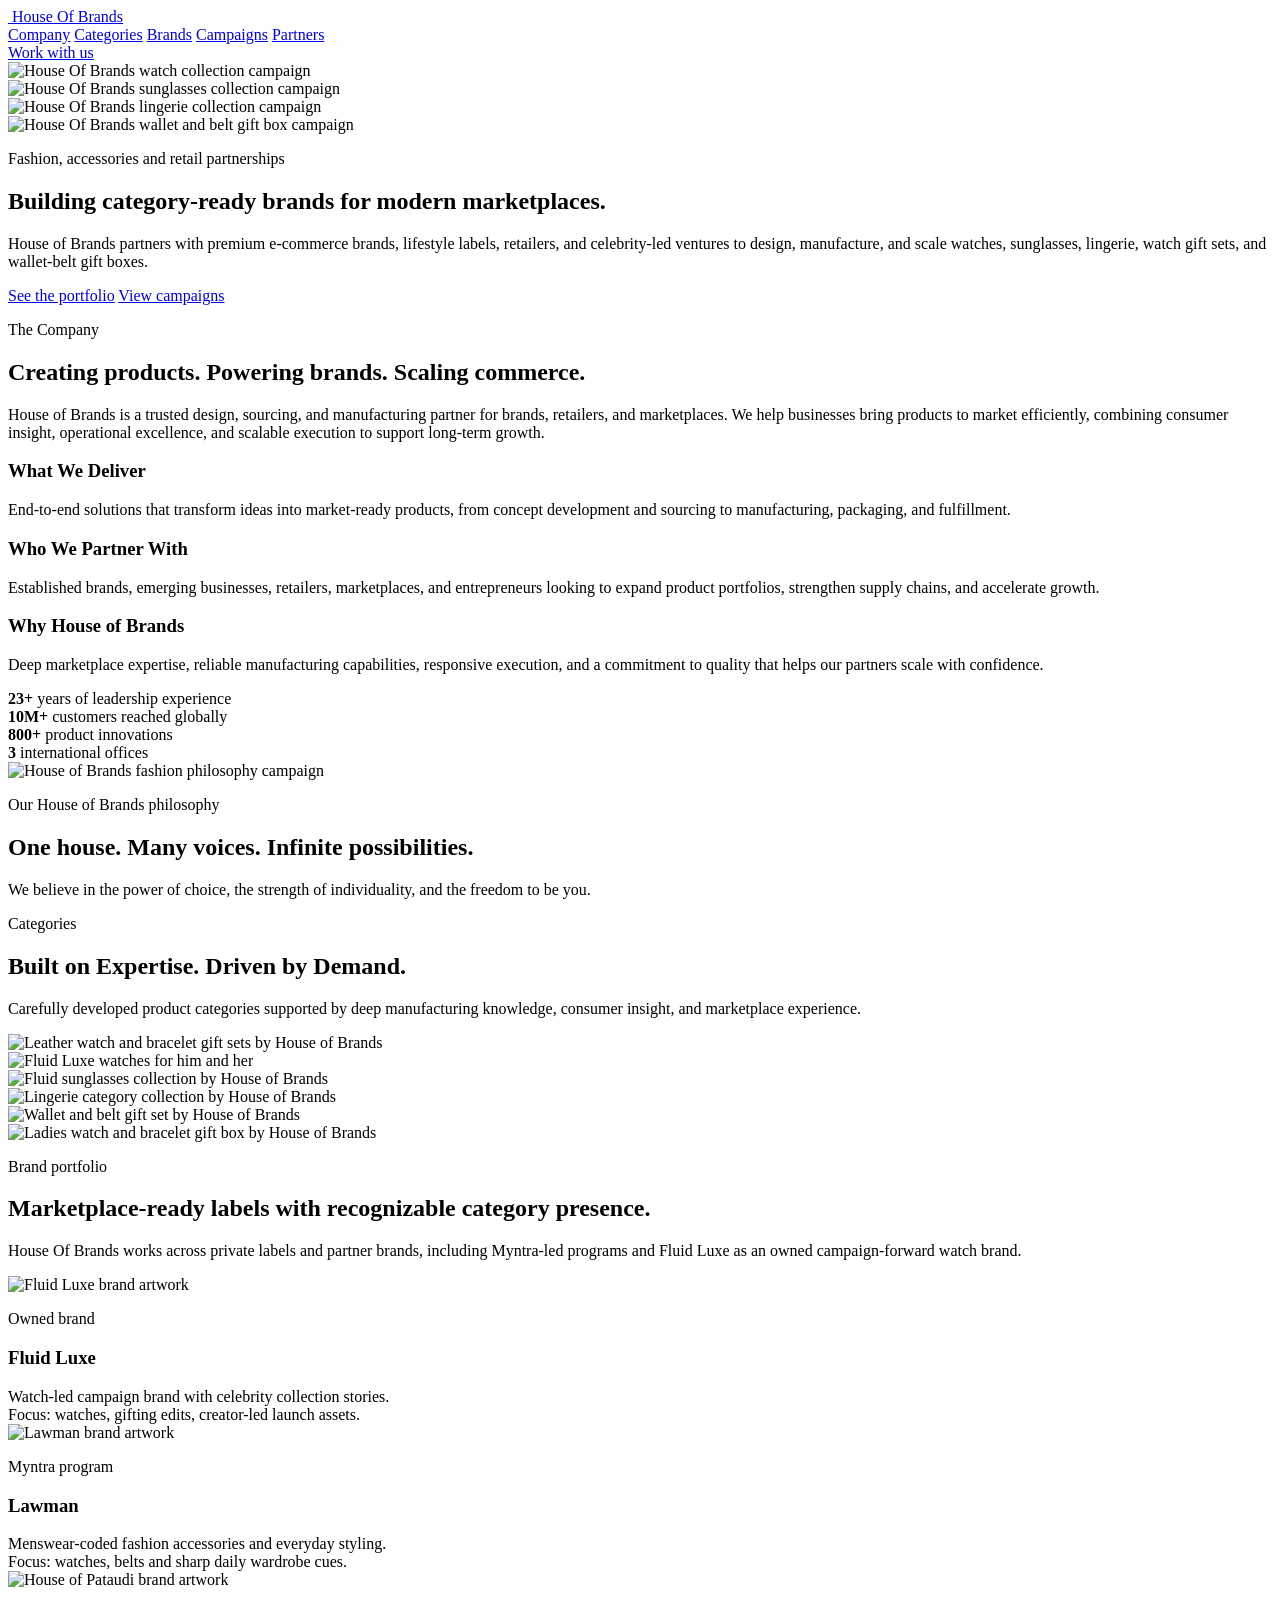
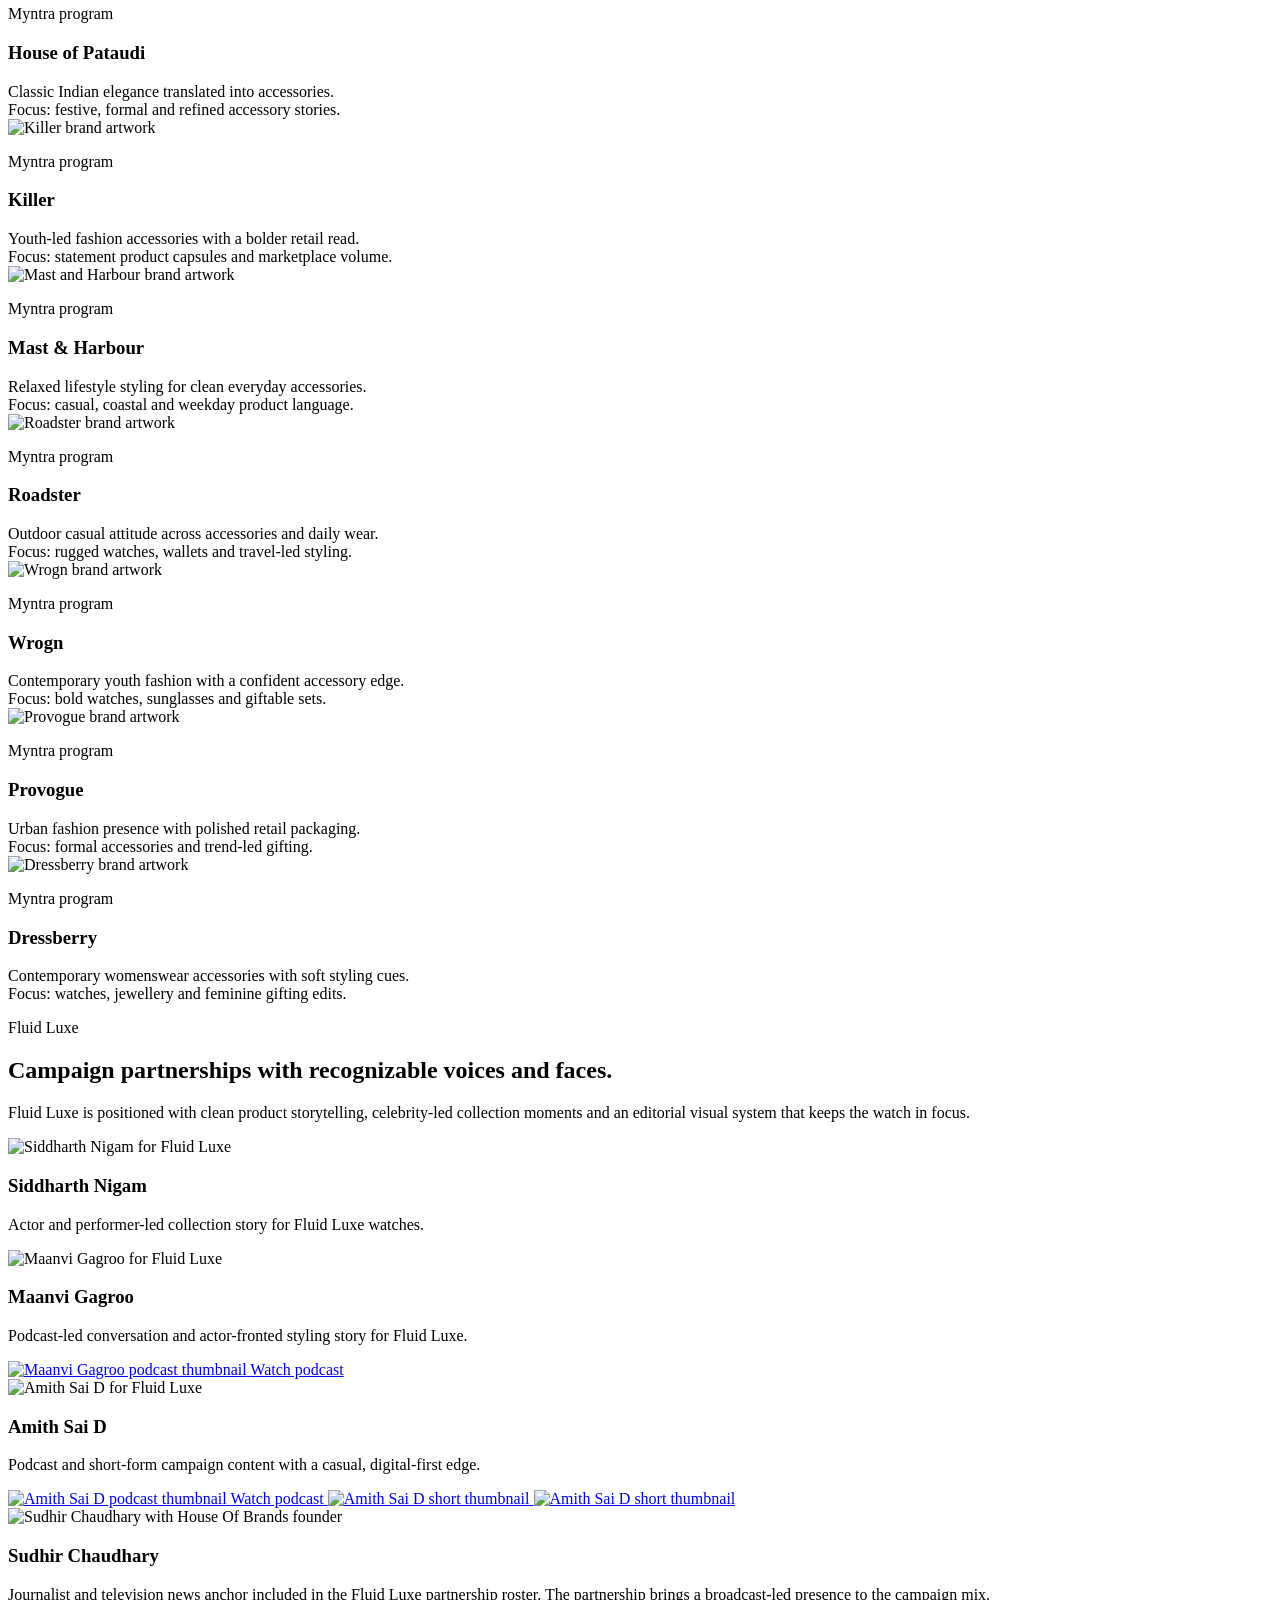
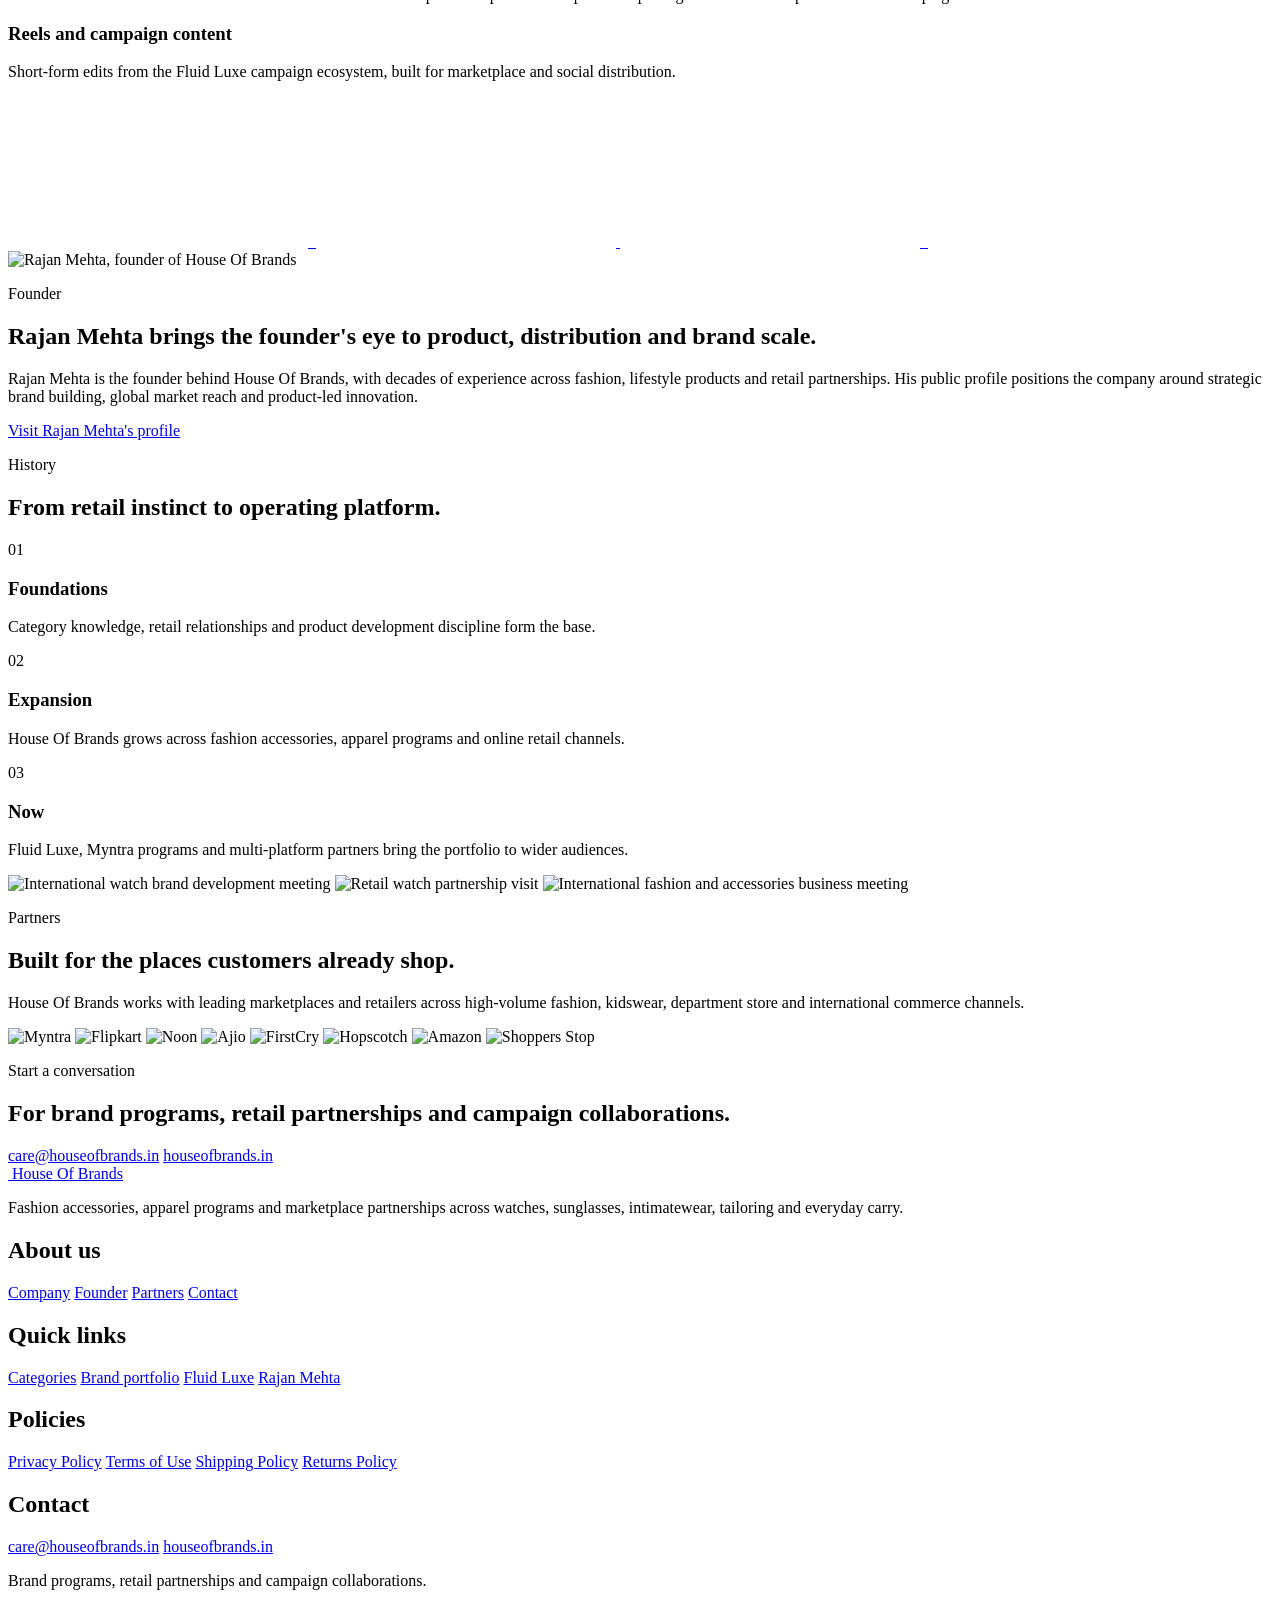
==== deploy/index.html @ b964feb4 "UI polish: stats bar color, campaign layout fixes, history image alignment, jsDelivr deploy script -" ====
﻿<!doctype html>
<html lang="en">
  <head>
    <meta charset="utf-8" />
    <meta name="viewport" content="width=device-width, initial-scale=1" />
    <title>House Of Brands | Fashion, Accessories and Retail Partnerships</title>
    <meta
      name="description"
      content="House of Brands partners with e-commerce brands, lifestyle labels, retailers, and celebrity-led ventures to design, manufacture, and scale watches, sunglasses, lingerie, and gift sets."
    />
    <link rel="icon" href="https://cdn.jsdelivr.net/gh/Kuberwastaken/hob-revamped@main/assets/favicons/favicon.ico" sizes="any" />
    <link rel="icon" href="https://cdn.jsdelivr.net/gh/Kuberwastaken/hob-revamped@main/assets/favicons/favicon-32x32.png" sizes="32x32" type="image/png" />
    <link rel="apple-touch-icon" href="https://cdn.jsdelivr.net/gh/Kuberwastaken/hob-revamped@main/assets/favicons/apple-touch-icon.png" />
    <link rel="preload" as="image" href="https://cdn.jsdelivr.net/gh/Kuberwastaken/hob-revamped@main/assets/hero/hob-watches.png" />
    <link rel="stylesheet" href="styles.css" />
  </head>
  <body>
    <div class="scroll-progress" aria-hidden="true"></div>

    <header class="site-header" data-header>
      <a class="brand-mark" href="#top" aria-label="House Of Brands home">
        <img class="brand-logo" src="https://cdn.jsdelivr.net/gh/Kuberwastaken/hob-revamped@main/assets/favicons/android-chrome-192x192.png" alt="" />
        <span>House Of Brands</span>
      </a>
      <nav class="site-nav" aria-label="Primary navigation">
        <a href="#company">Company</a>
        <a href="#categories">Categories</a>
        <a href="#portfolio">Brands</a>
        <a href="#campaigns">Campaigns</a>
        <a href="#partners">Partners</a>
      </nav>
      <a class="header-action" href="#contact">Work with us</a>
    </header>

    <main id="top">
      <section class="hero" aria-label="House Of Brands showcase">
        <div class="hero-slide is-active" data-hero-slide>
          <img
            src="https://cdn.jsdelivr.net/gh/Kuberwastaken/hob-revamped@main/assets/hero/hob-watches.png"
            alt="House Of Brands watch collection campaign"
            fetchpriority="high"
          />
        </div>
        <div class="hero-slide" data-hero-slide>
          <img src="https://cdn.jsdelivr.net/gh/Kuberwastaken/hob-revamped@main/assets/hero/hob-sunglasses.png" alt="House Of Brands sunglasses collection campaign" />
        </div>
        <div class="hero-slide" data-hero-slide>
          <img src="https://cdn.jsdelivr.net/gh/Kuberwastaken/hob-revamped@main/assets/hero/hob-lingerie.png" alt="House Of Brands lingerie collection campaign" />
        </div>
        <div class="hero-slide" data-hero-slide>
          <img src="https://cdn.jsdelivr.net/gh/Kuberwastaken/hob-revamped@main/assets/hero/hob-wallet-belt.png" alt="House Of Brands wallet and belt gift box campaign" />
        </div>

        <div class="hero-overlay">
          <div class="hero-copy reveal">
            <p class="section-kicker">Fashion, accessories and retail partnerships</p>
            <h1>Building category-ready brands for modern marketplaces.</h1>
            <p>
              House of Brands partners with premium e-commerce brands, lifestyle labels, retailers,
              and celebrity-led ventures to design, manufacture, and scale watches, sunglasses,
              lingerie, watch gift sets, and wallet-belt gift boxes.
            </p>
            <div class="hero-actions">
              <a class="button button-light" href="#portfolio">See the portfolio</a>
              <a class="button button-outline-light" href="#campaigns">View campaigns</a>
            </div>
          </div>
        </div>
      </section>

      <section class="section company-section" id="company">
        <div class="section-heading reveal">
          <p class="section-kicker">The Company</p>
          <h2>Creating products. Powering brands. Scaling commerce.</h2>
          <p>
            House of Brands is a trusted design, sourcing, and manufacturing partner for brands,
            retailers, and marketplaces. We help businesses bring products to market efficiently,
            combining consumer insight, operational excellence, and scalable execution to support
            long-term growth.
          </p>
        </div>

        <div class="company-grid">
          <article class="company-panel reveal">
            <h3>What We Deliver</h3>
            <p>
              End-to-end solutions that transform ideas into market-ready products, from concept
              development and sourcing to manufacturing, packaging, and fulfillment.
            </p>
          </article>
          <article class="company-panel reveal">
            <h3>Who We Partner With</h3>
            <p>
              Established brands, emerging businesses, retailers, marketplaces, and entrepreneurs
              looking to expand product portfolios, strengthen supply chains, and accelerate growth.
            </p>
          </article>
          <article class="company-panel reveal">
            <h3>Why House of Brands</h3>
            <p>
              Deep marketplace expertise, reliable manufacturing capabilities, responsive execution,
              and a commitment to quality that helps our partners scale with confidence.
            </p>
          </article>
        </div>

        <div class="scale-strip reveal" aria-label="Company highlights">
          <div>
            <strong>23+</strong>
            <span>years of leadership experience</span>
          </div>
          <div>
            <strong>10M+</strong>
            <span>customers reached globally</span>
          </div>
          <div>
            <strong>800+</strong>
            <span>product innovations</span>
          </div>
          <div>
            <strong>3</strong>
            <span>international offices</span>
          </div>
        </div>
      </section>

      <section class="image-break philosophy-break reveal" aria-label="House of Brands philosophy">
        <img
          src="https://cdn.jsdelivr.net/gh/Kuberwastaken/hob-revamped@main/assets/hero/middle-philosophy.png"
          alt="House of Brands fashion philosophy campaign"
          loading="lazy"
          decoding="async"
        />
        <div class="philosophy-copy">
          <p class="section-kicker">Our House of Brands philosophy</p>
          <h2>One house. Many voices. Infinite possibilities.</h2>
          <p>
            We believe in the power of choice, the strength of individuality, and the freedom to be
            you.
          </p>
        </div>
      </section>

      <section class="section categories-section" id="categories">
        <div class="section-heading reveal">
          <p class="section-kicker">Categories</p>
          <h2>Built on Expertise. Driven by Demand.</h2>
          <p>
            Carefully developed product categories supported by deep manufacturing knowledge,
            consumer insight, and marketplace experience.
          </p>
        </div>

        <div class="category-grid">
          <article class="category-card reveal">
            <img
              src="https://cdn.jsdelivr.net/gh/Kuberwastaken/hob-revamped@main/assets/categories/category-watch-bracelet-set.png"
              alt="Leather watch and bracelet gift sets by House of Brands"
              loading="lazy"
              decoding="async"
            />
          </article>
          <article class="category-card reveal">
            <img
              src="https://cdn.jsdelivr.net/gh/Kuberwastaken/hob-revamped@main/assets/categories/category-watches-luxe.png"
              alt="Fluid Luxe watches for him and her"
              loading="lazy"
              decoding="async"
            />
          </article>
          <article class="category-card reveal">
            <img
              src="https://cdn.jsdelivr.net/gh/Kuberwastaken/hob-revamped@main/assets/categories/category-sunglasses-luxe.png"
              alt="Fluid sunglasses collection by House of Brands"
              loading="lazy"
              decoding="async"
            />
          </article>
          <article class="category-card reveal">
            <img
              src="https://cdn.jsdelivr.net/gh/Kuberwastaken/hob-revamped@main/assets/categories/category-lingerie-luxe.png"
              alt="Lingerie category collection by House of Brands"
              loading="lazy"
              decoding="async"
            />
          </article>
          <article class="category-card reveal">
            <img
              src="https://cdn.jsdelivr.net/gh/Kuberwastaken/hob-revamped@main/assets/categories/category-wallet-belt-set.png"
              alt="Wallet and belt gift set by House of Brands"
              loading="lazy"
              decoding="async"
            />
          </article>
          <article class="category-card reveal">
            <img
              src="https://cdn.jsdelivr.net/gh/Kuberwastaken/hob-revamped@main/assets/categories/category-ladies-gift-box.png"
              alt="Ladies watch and bracelet gift box by House of Brands"
              loading="lazy"
              decoding="async"
            />
          </article>
        </div>
      </section>

      <section class="section portfolio-section" id="portfolio">
        <div class="section-heading reveal">
          <p class="section-kicker">Brand portfolio</p>
          <h2>Marketplace-ready labels with recognizable category presence.</h2>
          <p>
            House Of Brands works across private labels and partner brands, including Myntra-led
            programs and Fluid Luxe as an owned campaign-forward watch brand.
          </p>
        </div>

        <div class="brand-grid">
          <article class="brand-card reveal" tabindex="0">
            <div class="brand-art">
              <img src="https://cdn.jsdelivr.net/gh/Kuberwastaken/hob-revamped@main/assets/brands/fluid-luxe.jpg" alt="Fluid Luxe brand artwork" loading="lazy" decoding="async" />
            </div>
            <div class="brand-info">
              <p>Owned brand</p>
              <h3>Fluid Luxe</h3>
              <span>Watch-led campaign brand with celebrity collection stories.</span>
              <div class="brand-extra">Focus: watches, gifting edits, creator-led launch assets.</div>
            </div>
          </article>
          <article class="brand-card reveal" tabindex="0">
            <div class="brand-art">
              <img src="https://cdn.jsdelivr.net/gh/Kuberwastaken/hob-revamped@main/assets/brands/brand-lawman.png" alt="Lawman brand artwork" loading="lazy" decoding="async" />
            </div>
            <div class="brand-info">
              <p>Myntra program</p>
              <h3>Lawman</h3>
              <span>Menswear-coded fashion accessories and everyday styling.</span>
              <div class="brand-extra">Focus: watches, belts and sharp daily wardrobe cues.</div>
            </div>
          </article>
          <article class="brand-card reveal" tabindex="0">
            <div class="brand-art">
              <img src="https://cdn.jsdelivr.net/gh/Kuberwastaken/hob-revamped@main/assets/brands/brand-house-of-pataudi.png" alt="House of Pataudi brand artwork" loading="lazy" decoding="async" />
            </div>
            <div class="brand-info">
              <p>Myntra program</p>
              <h3>House of Pataudi</h3>
              <span>Classic Indian elegance translated into accessories.</span>
              <div class="brand-extra">Focus: festive, formal and refined accessory stories.</div>
            </div>
          </article>
          <article class="brand-card reveal" tabindex="0">
            <div class="brand-art">
              <img src="https://cdn.jsdelivr.net/gh/Kuberwastaken/hob-revamped@main/assets/brands/brand-killer.png" alt="Killer brand artwork" loading="lazy" decoding="async" />
            </div>
            <div class="brand-info">
              <p>Myntra program</p>
              <h3>Killer</h3>
              <span>Youth-led fashion accessories with a bolder retail read.</span>
              <div class="brand-extra">Focus: statement product capsules and marketplace volume.</div>
            </div>
          </article>
          <article class="brand-card reveal" tabindex="0">
            <div class="brand-art">
              <img src="https://cdn.jsdelivr.net/gh/Kuberwastaken/hob-revamped@main/assets/brands/brand-mast-harbour.png" alt="Mast and Harbour brand artwork" loading="lazy" decoding="async" />
            </div>
            <div class="brand-info">
              <p>Myntra program</p>
              <h3>Mast &amp; Harbour</h3>
              <span>Relaxed lifestyle styling for clean everyday accessories.</span>
              <div class="brand-extra">Focus: casual, coastal and weekday product language.</div>
            </div>
          </article>
          <article class="brand-card reveal" tabindex="0">
            <div class="brand-art">
              <img src="https://cdn.jsdelivr.net/gh/Kuberwastaken/hob-revamped@main/assets/brands/brand-roadster.png" alt="Roadster brand artwork" loading="lazy" decoding="async" />
            </div>
            <div class="brand-info">
              <p>Myntra program</p>
              <h3>Roadster</h3>
              <span>Outdoor casual attitude across accessories and daily wear.</span>
              <div class="brand-extra">Focus: rugged watches, wallets and travel-led styling.</div>
            </div>
          </article>
          <article class="brand-card reveal" tabindex="0">
            <div class="brand-art">
              <img src="https://cdn.jsdelivr.net/gh/Kuberwastaken/hob-revamped@main/assets/brands/brand-wrogn.png" alt="Wrogn brand artwork" loading="lazy" decoding="async" />
            </div>
            <div class="brand-info">
              <p>Myntra program</p>
              <h3>Wrogn</h3>
              <span>Contemporary youth fashion with a confident accessory edge.</span>
              <div class="brand-extra">Focus: bold watches, sunglasses and giftable sets.</div>
            </div>
          </article>
          <article class="brand-card reveal" tabindex="0">
            <div class="brand-art">
              <img src="https://cdn.jsdelivr.net/gh/Kuberwastaken/hob-revamped@main/assets/brands/brand-provogue.png" alt="Provogue brand artwork" loading="lazy" decoding="async" />
            </div>
            <div class="brand-info">
              <p>Myntra program</p>
              <h3>Provogue</h3>
              <span>Urban fashion presence with polished retail packaging.</span>
              <div class="brand-extra">Focus: formal accessories and trend-led gifting.</div>
            </div>
          </article>
          <article class="brand-card reveal" tabindex="0">
            <div class="brand-art">
              <img src="https://cdn.jsdelivr.net/gh/Kuberwastaken/hob-revamped@main/assets/brands/brand-dressberry.png" alt="Dressberry brand artwork" loading="lazy" decoding="async" />
            </div>
            <div class="brand-info">
              <p>Myntra program</p>
              <h3>Dressberry</h3>
              <span>Contemporary womenswear accessories with soft styling cues.</span>
              <div class="brand-extra">Focus: watches, jewellery and feminine gifting edits.</div>
            </div>
          </article>
        </div>
      </section>

      <section class="campaign-section" id="campaigns">
        <div class="campaign-intro reveal">
          <p class="section-kicker">Fluid Luxe</p>
          <h2>Campaign partnerships with recognizable voices and faces.</h2>
          <p>
            Fluid Luxe is positioned with clean product storytelling, celebrity-led collection
            moments and an editorial visual system that keeps the watch in focus.
          </p>
        </div>

        <div class="campaign-stack" aria-label="Fluid Luxe campaign partners">
          <article class="campaign-card campaign-card-image reveal">
            <div class="campaign-media">
              <img
                src="https://cdn.jsdelivr.net/gh/Kuberwastaken/hob-revamped@main/assets/campaigns/siddharth-nigam.png"
                alt="Siddharth Nigam for Fluid Luxe"
                loading="lazy"
                decoding="async"
              />
            </div>
            <div class="campaign-copy">
              <h3>Siddharth Nigam</h3>
              <p>Actor and performer-led collection story for Fluid Luxe watches.</p>
            </div>
          </article>

          <article class="campaign-card campaign-card-image reveal">
            <div class="campaign-media">
              <img
                src="https://cdn.jsdelivr.net/gh/Kuberwastaken/hob-revamped@main/assets/campaigns/maanvi-gagroo.png"
                alt="Maanvi Gagroo for Fluid Luxe"
                loading="lazy"
                decoding="async"
              />
            </div>
            <div class="campaign-copy">
              <h3>Maanvi Gagroo</h3>
              <p>Podcast-led conversation and actor-fronted styling story for Fluid Luxe.</p>
              <div class="campaign-video-list" aria-label="Maanvi Gagroo campaign videos">
                <a class="campaign-video-link" href="https://www.youtube.com/watch?v=g78sok6GEME" target="_blank" rel="noreferrer">
                  <img
                    src="https://cdn.jsdelivr.net/gh/Kuberwastaken/hob-revamped@main/assets/campaigns/thumbnails/maanvi-podcast.jpg"
                    alt="Maanvi Gagroo podcast thumbnail"
                    loading="lazy"
                    decoding="async"
                  />
                  <span>Watch podcast</span>
                </a>
              </div>
            </div>
          </article>

          <article class="campaign-card campaign-card-image reveal">
            <div class="campaign-media">
              <img
                src="https://cdn.jsdelivr.net/gh/Kuberwastaken/hob-revamped@main/assets/campaigns/amith-sai-d.png"
                alt="Amith Sai D for Fluid Luxe"
                loading="lazy"
                decoding="async"
              />
            </div>
            <div class="campaign-copy">
              <h3>Amith Sai D</h3>
              <p>Podcast and short-form campaign content with a casual, digital-first edge.</p>
              <div class="campaign-video-list campaign-video-list-compact" aria-label="Amith Sai D campaign videos">
                <a class="campaign-video-link" href="https://www.youtube.com/watch?v=Sye1rTiBZ4M" target="_blank" rel="noreferrer">
                  <img
                    src="https://cdn.jsdelivr.net/gh/Kuberwastaken/hob-revamped@main/assets/campaigns/thumbnails/amith-podcast.jpg"
                    alt="Amith Sai D podcast thumbnail"
                    loading="lazy"
                    decoding="async"
                  />
                  <span>Watch podcast</span>
                </a>
                <a class="campaign-video-link" href="https://www.youtube.com/shorts/FS6RUzost0k" target="_blank" rel="noreferrer" aria-label="Watch Amith Sai D short">
                  <img
                    src="https://cdn.jsdelivr.net/gh/Kuberwastaken/hob-revamped@main/assets/campaigns/thumbnails/amith-short-01.jpg"
                    alt="Amith Sai D short thumbnail"
                    loading="lazy"
                    decoding="async"
                  />
                </a>
                <a class="campaign-video-link" href="https://www.youtube.com/shorts/k6yBSKNECmw" target="_blank" rel="noreferrer" aria-label="Watch Amith Sai D short">
                  <img
                    src="https://cdn.jsdelivr.net/gh/Kuberwastaken/hob-revamped@main/assets/campaigns/thumbnails/amith-short-02.jpg"
                    alt="Amith Sai D short thumbnail"
                    loading="lazy"
                    decoding="async"
                  />
                </a>
              </div>
            </div>
          </article>

          <article class="campaign-card campaign-card-image reveal">
            <div class="campaign-media campaign-media-portrait">
              <img
                src="https://cdn.jsdelivr.net/gh/Kuberwastaken/hob-revamped@main/assets/campaigns/sudhir-chaudhary-bw.jpg"
                alt="Sudhir Chaudhary with House Of Brands founder"
                loading="lazy"
                decoding="async"
              />
            </div>
            <div class="campaign-copy">
              <h3>Sudhir Chaudhary</h3>
              <p>
                Journalist and television news anchor included in the Fluid Luxe partnership roster.
                The partnership brings a broadcast-led presence to the campaign mix.
              </p>
            </div>
          </article>
        </div>

        <div class="reel-collage reveal" aria-label="Fluid Luxe reels and campaign content">
          <div class="reel-collage-heading">
            <h3>Reels and campaign content</h3>
            <p>
              Short-form edits from the Fluid Luxe campaign ecosystem, built for marketplace and
              social distribution.
            </p>
          </div>
          <div class="reel-grid">
            <a class="reel-card reel-card-portrait" href="https://www.instagram.com/reel/DYugD-pNdPv/" target="_blank" rel="noreferrer" aria-label="View Fluid Luxe Instagram reel">
              <video
                src="https://cdn.jsdelivr.net/gh/Kuberwastaken/hob-revamped@main/assets/campaigns/videos/instagram-reel-portrait-01.mp4"
                poster="https://cdn.jsdelivr.net/gh/Kuberwastaken/hob-revamped@main/assets/campaigns/thumbnails/reel-portrait-camera.jpg"
                autoplay
                muted
                loop
                playsinline
              ></video>
            </a>
            <a class="reel-card reel-card-landscape reel-card-top" href="https://www.instagram.com/reel/DYjQSEgRIEi/" target="_blank" rel="noreferrer" aria-label="View Fluid Luxe eyewear Instagram reel">
              <img
                src="https://cdn.jsdelivr.net/gh/Kuberwastaken/hob-revamped@main/assets/campaigns/thumbnails/reel-landscape-eyewear.jpg"
                alt=""
                loading="lazy"
                decoding="async"
              />
            </a>
            <a class="reel-card reel-card-portrait" href="https://www.instagram.com/reel/DWEY_4tEa06/" target="_blank" rel="noreferrer" aria-label="View Fluid Luxe campaign Instagram reel">
              <video
                src="https://cdn.jsdelivr.net/gh/Kuberwastaken/hob-revamped@main/assets/campaigns/videos/instagram-reel-portrait-02.mp4"
                poster="https://cdn.jsdelivr.net/gh/Kuberwastaken/hob-revamped@main/assets/campaigns/thumbnails/reel-portrait-camera.jpg"
                autoplay
                muted
                loop
                playsinline
              ></video>
            </a>
            <a class="reel-card reel-card-landscape" href="https://www.instagram.com/reel/DUs1XSHj4g4/" target="_blank" rel="noreferrer" aria-label="View Fluid Luxe short-form Instagram reel">
              <video
                src="https://cdn.jsdelivr.net/gh/Kuberwastaken/hob-revamped@main/assets/campaigns/videos/instagram-reel-landscape.mp4"
                poster="https://cdn.jsdelivr.net/gh/Kuberwastaken/hob-revamped@main/assets/campaigns/thumbnails/reel-landscape-pink-sunglasses.jpg"
                autoplay
                muted
                loop
                playsinline
              ></video>
            </a>
            <a class="reel-card reel-card-portrait reel-card-center" href="https://www.instagram.com/reel/DUF3TzCEswN/" target="_blank" rel="noreferrer" aria-label="View Fluid Luxe on-set Instagram reel">
              <img
                src="https://cdn.jsdelivr.net/gh/Kuberwastaken/hob-revamped@main/assets/campaigns/thumbnails/reel-portrait-camera.jpg"
                alt=""
                loading="lazy"
                decoding="async"
              />
            </a>
            <a class="reel-card reel-card-landscape reel-card-center" href="https://www.instagram.com/reel/DSXsp2ejyFg/" target="_blank" rel="noreferrer" aria-label="View Fluid Luxe watch Instagram reel">
              <img
                src="https://cdn.jsdelivr.net/gh/Kuberwastaken/hob-revamped@main/assets/campaigns/thumbnails/reel-landscape-pink-sunglasses.jpg"
                alt=""
                loading="lazy"
                decoding="async"
              />
            </a>
          </div>
        </div>
      </section>

      <section class="section founder-section" id="founder">
        <div class="founder-photo reveal">
          <img
            src="https://cdn.jsdelivr.net/gh/Kuberwastaken/hob-revamped@main/assets/founder/rajan-mehta-founder.jpg"
            alt="Rajan Mehta, founder of House Of Brands"
            loading="lazy"
            decoding="async"
          />
        </div>
        <div class="founder-copy reveal">
          <p class="section-kicker">Founder</p>
          <h2>Rajan Mehta brings the founder's eye to product, distribution and brand scale.</h2>
          <p>
            Rajan Mehta is the founder behind House Of Brands, with decades of experience across
            fashion, lifestyle products and retail partnerships. His public profile positions the
            company around strategic brand building, global market reach and product-led innovation.
          </p>
          <a class="text-link" href="https://www.rajanmehta.in/" target="_blank" rel="noreferrer">
            Visit Rajan Mehta's profile
          </a>
        </div>
      </section>

      <section class="section history-section" aria-label="House Of Brands history">
        <div class="section-heading reveal">
          <p class="section-kicker">History</p>
          <h2>From retail instinct to operating platform.</h2>
        </div>
        <div class="timeline">
          <article class="timeline-item reveal">
            <span>01</span>
            <h3>Foundations</h3>
            <p>Category knowledge, retail relationships and product development discipline form the base.</p>
          </article>
          <article class="timeline-item reveal">
            <span>02</span>
            <h3>Expansion</h3>
            <p>House Of Brands grows across fashion accessories, apparel programs and online retail channels.</p>
          </article>
          <article class="timeline-item reveal">
            <span>03</span>
            <h3>Now</h3>
            <p>Fluid Luxe, Myntra programs and multi-platform partners bring the portfolio to wider audiences.</p>
          </article>
        </div>

        <div class="history-media reveal" aria-label="International brand development history">
          <img
            src="https://cdn.jsdelivr.net/gh/Kuberwastaken/hob-revamped@main/assets/international/jacob-jensen.png"
            alt="International watch brand development meeting"
            loading="lazy"
            decoding="async"
          />
          <img
            src="https://cdn.jsdelivr.net/gh/Kuberwastaken/hob-revamped@main/assets/international/global-work-1.jpg"
            alt="Retail watch partnership visit"
            loading="lazy"
            decoding="async"
          />
          <img
            src="https://cdn.jsdelivr.net/gh/Kuberwastaken/hob-revamped@main/assets/international/global-work-2.jpg"
            alt="International fashion and accessories business meeting"
            loading="lazy"
            decoding="async"
          />
        </div>
      </section>

      <section class="section partners-section" id="partners">
        <div class="section-heading reveal">
          <p class="section-kicker">Partners</p>
          <h2>Built for the places customers already shop.</h2>
          <p>
            House Of Brands works with leading marketplaces and retailers across high-volume fashion,
            kidswear, department store and international commerce channels.
          </p>
        </div>

        <div class="partner-grid">
          <img class="reveal" src="https://cdn.jsdelivr.net/gh/Kuberwastaken/hob-revamped@main/assets/partners/myntra.jpg" alt="Myntra" loading="lazy" decoding="async" />
          <img class="reveal" src="https://cdn.jsdelivr.net/gh/Kuberwastaken/hob-revamped@main/assets/partners/flipkart.jpg" alt="Flipkart" loading="lazy" decoding="async" />
          <img class="reveal" src="https://cdn.jsdelivr.net/gh/Kuberwastaken/hob-revamped@main/assets/partners/noon.jpg" alt="Noon" loading="lazy" decoding="async" />
          <img class="reveal" src="https://cdn.jsdelivr.net/gh/Kuberwastaken/hob-revamped@main/assets/partners/ajio.jpg" alt="Ajio" loading="lazy" decoding="async" />
          <img class="reveal" src="https://cdn.jsdelivr.net/gh/Kuberwastaken/hob-revamped@main/assets/partners/firstcry.jpg" alt="FirstCry" loading="lazy" decoding="async" />
          <img class="reveal" src="https://cdn.jsdelivr.net/gh/Kuberwastaken/hob-revamped@main/assets/partners/hopscotch.jpg" alt="Hopscotch" loading="lazy" decoding="async" />
          <img class="reveal" src="https://cdn.jsdelivr.net/gh/Kuberwastaken/hob-revamped@main/assets/partners/amazon.jpg" alt="Amazon" loading="lazy" decoding="async" />
          <img
            class="reveal"
            src="https://cdn.jsdelivr.net/gh/Kuberwastaken/hob-revamped@main/assets/partners/shoppers-stop.jpg"
            alt="Shoppers Stop"
            loading="lazy"
            decoding="async"
          />
        </div>
      </section>

      <section class="contact-section" id="contact">
        <div class="contact-panel reveal">
          <div>
            <p class="section-kicker">Start a conversation</p>
            <h2>For brand programs, retail partnerships and campaign collaborations.</h2>
          </div>
          <div class="contact-actions">
            <a class="button button-dark" href="mailto:care@houseofbrands.in">care@houseofbrands.in</a>
            <a class="button button-outline-dark" href="https://www.houseofbrands.in/" target="_blank" rel="noreferrer">
              houseofbrands.in
            </a>
          </div>
        </div>
      </section>
    </main>

    <footer class="site-footer">
      <div class="footer-about">
        <a class="footer-logo" href="#top" aria-label="House Of Brands home">
          <img src="https://cdn.jsdelivr.net/gh/Kuberwastaken/hob-revamped@main/assets/favicons/android-chrome-192x192.png" alt="" />
          <span>House Of Brands</span>
        </a>
        <p>
          Fashion accessories, apparel programs and marketplace partnerships across watches,
          sunglasses, intimatewear, tailoring and everyday carry.
        </p>
      </div>

      <nav class="footer-column" aria-label="Footer company links">
        <h2>About us</h2>
        <a href="#company">Company</a>
        <a href="#founder">Founder</a>
        <a href="#partners">Partners</a>
        <a href="#contact">Contact</a>
      </nav>

      <nav class="footer-column" aria-label="Footer quick links">
        <h2>Quick links</h2>
        <a href="#categories">Categories</a>
        <a href="#portfolio">Brand portfolio</a>
        <a href="#campaigns">Fluid Luxe</a>
        <a href="https://www.rajanmehta.in/" target="_blank" rel="noreferrer">Rajan Mehta</a>
      </nav>

      <nav class="footer-column" aria-label="Footer policy links">
        <h2>Policies</h2>
        <a href="privacy-policy.html">Privacy Policy</a>
        <a href="terms.html">Terms of Use</a>
        <a href="shipping-policy.html">Shipping Policy</a>
        <a href="returns-policy.html">Returns Policy</a>
      </nav>

      <div class="footer-column">
        <h2>Contact</h2>
        <a href="mailto:care@houseofbrands.in">care@houseofbrands.in</a>
        <a href="https://www.houseofbrands.in/" target="_blank" rel="noreferrer">houseofbrands.in</a>
        <p>Brand programs, retail partnerships and campaign collaborations.</p>
      </div>
    </footer>

    <script src="script.js"></script>
  </body>
</html>
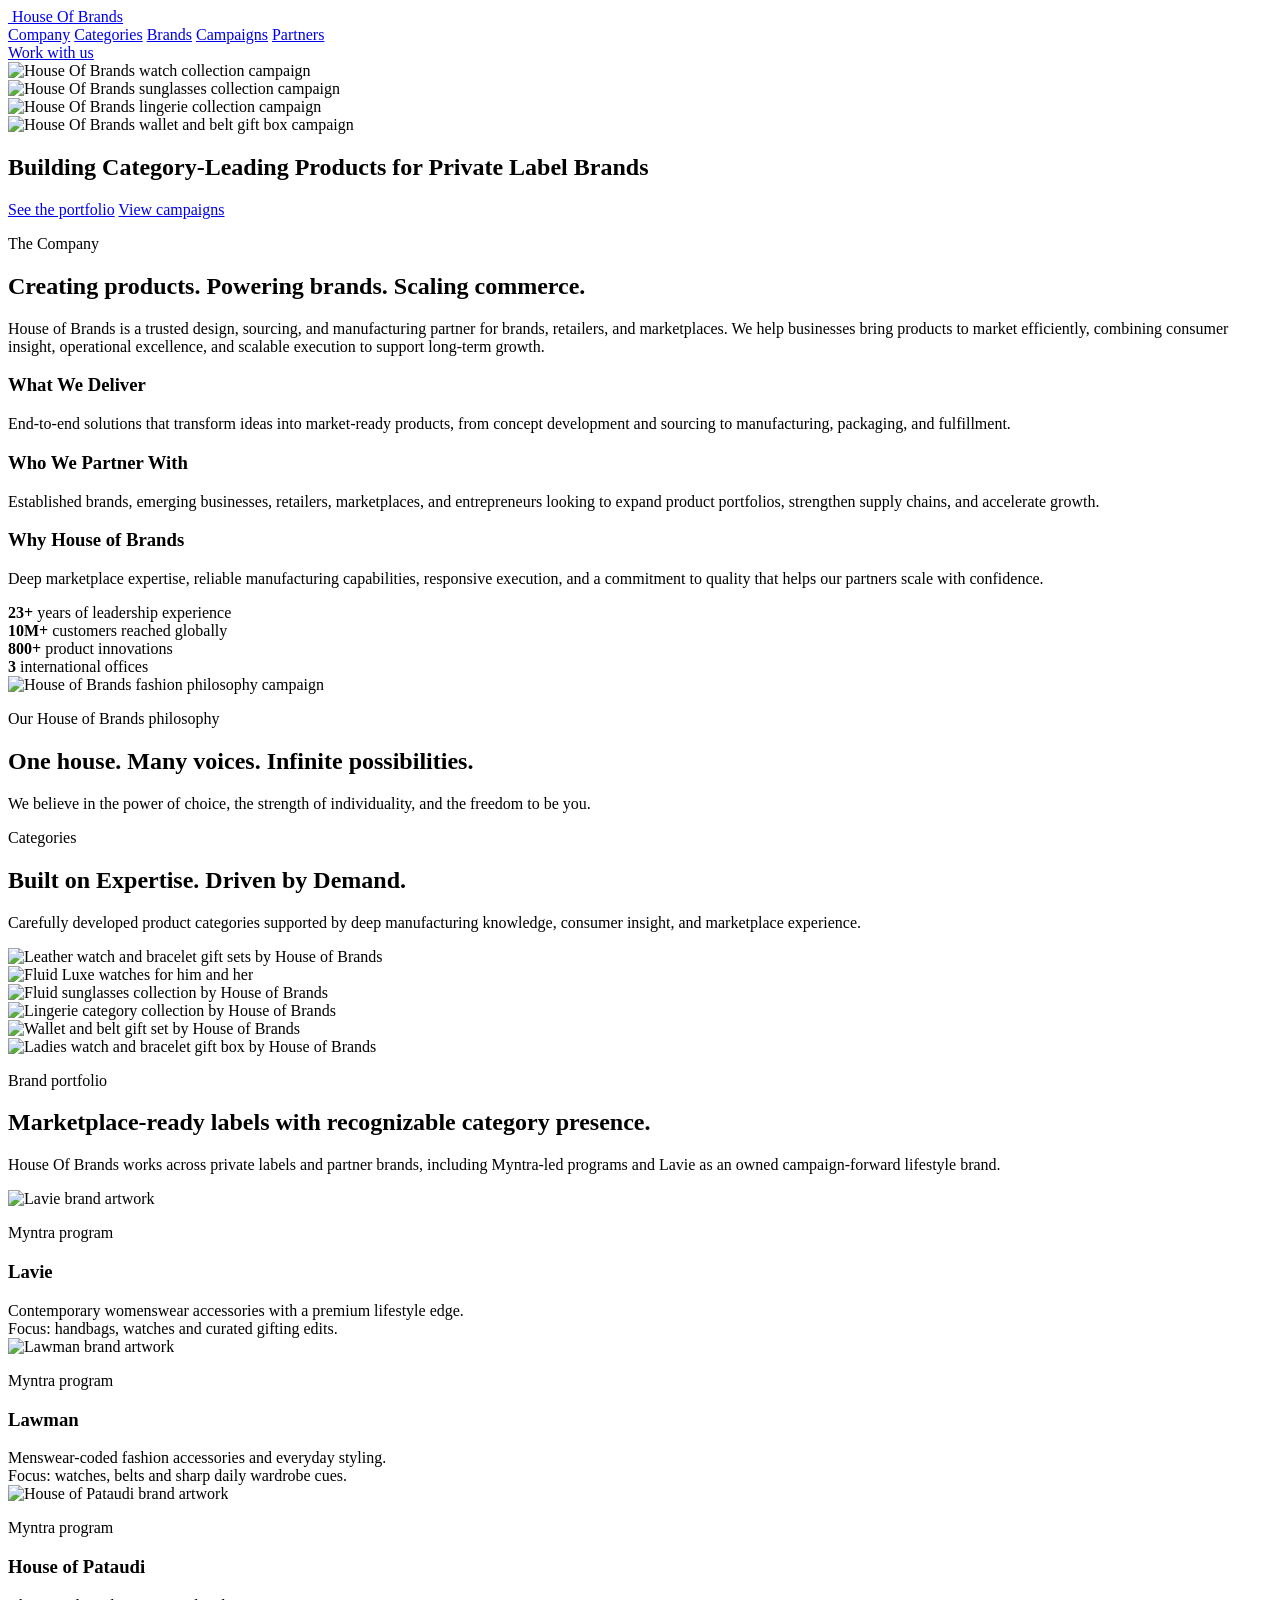
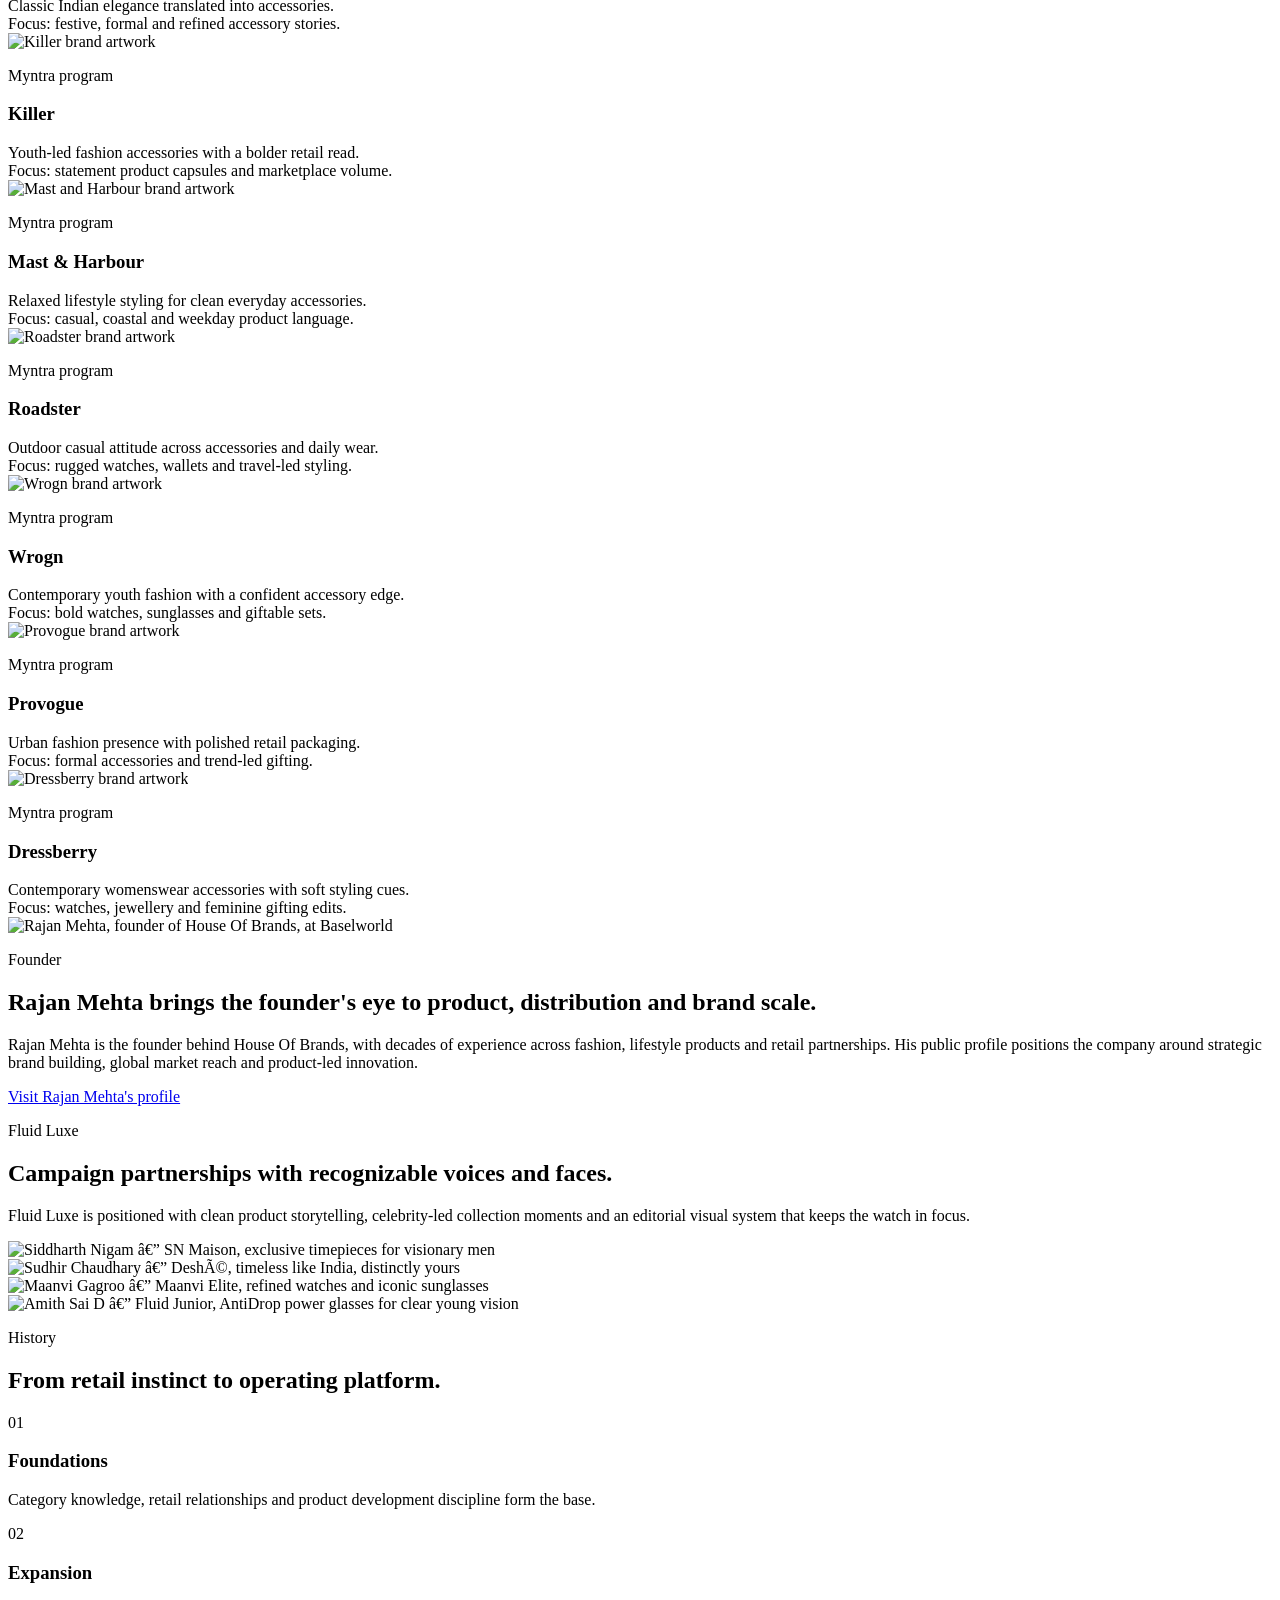
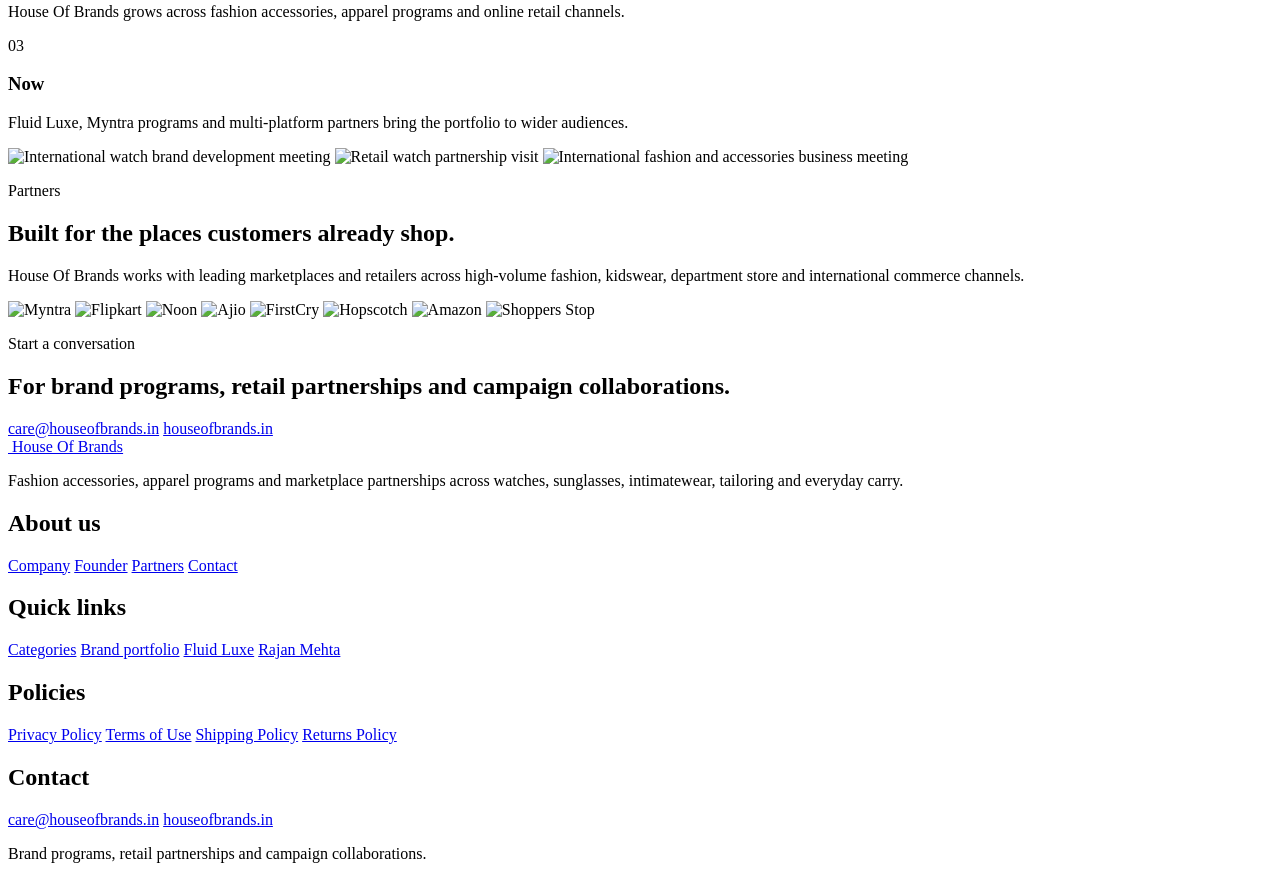
==== commit 83c2576a: "increase section-kicker headline size across all sections Bumped section-kicker from flat 15px to cl" ====
--- a/deploy/index.html
+++ b/deploy/index.html
@@ -53,13 +53,7 @@
 
         <div class="hero-overlay">
           <div class="hero-copy reveal">
-            <p class="section-kicker">Fashion, accessories and retail partnerships</p>
-            <h1>Building category-ready brands for modern marketplaces.</h1>
-            <p>
-              House of Brands partners with premium e-commerce brands, lifestyle labels, retailers,
-              and celebrity-led ventures to design, manufacture, and scale watches, sunglasses,
-              lingerie, watch gift sets, and wallet-belt gift boxes.
-            </p>
+            <h1>Building Category-Leading Products for Private Label Brands</h1>
             <div class="hero-actions">
               <a class="button button-light" href="#portfolio">See the portfolio</a>
               <a class="button button-outline-light" href="#campaigns">View campaigns</a>
@@ -209,20 +203,20 @@
           <h2>Marketplace-ready labels with recognizable category presence.</h2>
           <p>
             House Of Brands works across private labels and partner brands, including Myntra-led
-            programs and Fluid Luxe as an owned campaign-forward watch brand.
+            programs and Lavie as an owned campaign-forward lifestyle brand.
           </p>
         </div>
 
         <div class="brand-grid">
           <article class="brand-card reveal" tabindex="0">
-            <div class="brand-art">
-              <img src="https://cdn.jsdelivr.net/gh/Kuberwastaken/hob-revamped@main/assets/brands/fluid-luxe.jpg" alt="Fluid Luxe brand artwork" loading="lazy" decoding="async" />
-            </div>
-            <div class="brand-info">
-              <p>Owned brand</p>
-              <h3>Fluid Luxe</h3>
-              <span>Watch-led campaign brand with celebrity collection stories.</span>
-              <div class="brand-extra">Focus: watches, gifting edits, creator-led launch assets.</div>
+            <div class="brand-art" style="background:#ffffff;">
+              <img src="https://cdn.jsdelivr.net/gh/Kuberwastaken/hob-revamped@main/assets/brands/lavie.png" alt="Lavie brand artwork" loading="lazy" decoding="async" />
+            </div>
+            <div class="brand-info">
+              <p>Myntra program</p>
+              <h3>Lavie</h3>
+              <span>Contemporary womenswear accessories with a premium lifestyle edge.</span>
+              <div class="brand-extra">Focus: handbags, watches and curated gifting edits.</div>
             </div>
           </article>
           <article class="brand-card reveal" tabindex="0">
@@ -313,6 +307,29 @@
               <div class="brand-extra">Focus: watches, jewellery and feminine gifting edits.</div>
             </div>
           </article>
+        </div>
+      </section>
+
+      <section class="section founder-section" id="founder">
+        <div class="founder-photo reveal">
+          <img
+            src="https://cdn.jsdelivr.net/gh/Kuberwastaken/hob-revamped@main/assets/founder/rajan-mehta-baselworld.png"
+            alt="Rajan Mehta, founder of House Of Brands, at Baselworld"
+            loading="lazy"
+            decoding="async"
+          />
+        </div>
+        <div class="founder-copy reveal">
+          <p class="section-kicker">Founder</p>
+          <h2>Rajan Mehta brings the founder's eye to product, distribution and brand scale.</h2>
+          <p>
+            Rajan Mehta is the founder behind House Of Brands, with decades of experience across
+            fashion, lifestyle products and retail partnerships. His public profile positions the
+            company around strategic brand building, global market reach and product-led innovation.
+          </p>
+          <a class="text-link" href="https://www.rajanmehta.in/" target="_blank" rel="noreferrer">
+            Visit Rajan Mehta's profile
+          </a>
         </div>
       </section>
 
@@ -326,197 +343,41 @@
           </p>
         </div>
 
-        <div class="campaign-stack" aria-label="Fluid Luxe campaign partners">
-          <article class="campaign-card campaign-card-image reveal">
-            <div class="campaign-media">
-              <img
-                src="https://cdn.jsdelivr.net/gh/Kuberwastaken/hob-revamped@main/assets/campaigns/siddharth-nigam.png"
-                alt="Siddharth Nigam for Fluid Luxe"
-                loading="lazy"
-                decoding="async"
-              />
-            </div>
-            <div class="campaign-copy">
-              <h3>Siddharth Nigam</h3>
-              <p>Actor and performer-led collection story for Fluid Luxe watches.</p>
-            </div>
-          </article>
-
-          <article class="campaign-card campaign-card-image reveal">
-            <div class="campaign-media">
-              <img
-                src="https://cdn.jsdelivr.net/gh/Kuberwastaken/hob-revamped@main/assets/campaigns/maanvi-gagroo.png"
-                alt="Maanvi Gagroo for Fluid Luxe"
-                loading="lazy"
-                decoding="async"
-              />
-            </div>
-            <div class="campaign-copy">
-              <h3>Maanvi Gagroo</h3>
-              <p>Podcast-led conversation and actor-fronted styling story for Fluid Luxe.</p>
-              <div class="campaign-video-list" aria-label="Maanvi Gagroo campaign videos">
-                <a class="campaign-video-link" href="https://www.youtube.com/watch?v=g78sok6GEME" target="_blank" rel="noreferrer">
-                  <img
-                    src="https://cdn.jsdelivr.net/gh/Kuberwastaken/hob-revamped@main/assets/campaigns/thumbnails/maanvi-podcast.jpg"
-                    alt="Maanvi Gagroo podcast thumbnail"
-                    loading="lazy"
-                    decoding="async"
-                  />
-                  <span>Watch podcast</span>
-                </a>
-              </div>
-            </div>
-          </article>
-
-          <article class="campaign-card campaign-card-image reveal">
-            <div class="campaign-media">
-              <img
-                src="https://cdn.jsdelivr.net/gh/Kuberwastaken/hob-revamped@main/assets/campaigns/amith-sai-d.png"
-                alt="Amith Sai D for Fluid Luxe"
-                loading="lazy"
-                decoding="async"
-              />
-            </div>
-            <div class="campaign-copy">
-              <h3>Amith Sai D</h3>
-              <p>Podcast and short-form campaign content with a casual, digital-first edge.</p>
-              <div class="campaign-video-list campaign-video-list-compact" aria-label="Amith Sai D campaign videos">
-                <a class="campaign-video-link" href="https://www.youtube.com/watch?v=Sye1rTiBZ4M" target="_blank" rel="noreferrer">
-                  <img
-                    src="https://cdn.jsdelivr.net/gh/Kuberwastaken/hob-revamped@main/assets/campaigns/thumbnails/amith-podcast.jpg"
-                    alt="Amith Sai D podcast thumbnail"
-                    loading="lazy"
-                    decoding="async"
-                  />
-                  <span>Watch podcast</span>
-                </a>
-                <a class="campaign-video-link" href="https://www.youtube.com/shorts/FS6RUzost0k" target="_blank" rel="noreferrer" aria-label="Watch Amith Sai D short">
-                  <img
-                    src="https://cdn.jsdelivr.net/gh/Kuberwastaken/hob-revamped@main/assets/campaigns/thumbnails/amith-short-01.jpg"
-                    alt="Amith Sai D short thumbnail"
-                    loading="lazy"
-                    decoding="async"
-                  />
-                </a>
-                <a class="campaign-video-link" href="https://www.youtube.com/shorts/k6yBSKNECmw" target="_blank" rel="noreferrer" aria-label="Watch Amith Sai D short">
-                  <img
-                    src="https://cdn.jsdelivr.net/gh/Kuberwastaken/hob-revamped@main/assets/campaigns/thumbnails/amith-short-02.jpg"
-                    alt="Amith Sai D short thumbnail"
-                    loading="lazy"
-                    decoding="async"
-                  />
-                </a>
-              </div>
-            </div>
-          </article>
-
-          <article class="campaign-card campaign-card-image reveal">
-            <div class="campaign-media campaign-media-portrait">
-              <img
-                src="https://cdn.jsdelivr.net/gh/Kuberwastaken/hob-revamped@main/assets/campaigns/sudhir-chaudhary-bw.jpg"
-                alt="Sudhir Chaudhary with House Of Brands founder"
-                loading="lazy"
-                decoding="async"
-              />
-            </div>
-            <div class="campaign-copy">
-              <h3>Sudhir Chaudhary</h3>
-              <p>
-                Journalist and television news anchor included in the Fluid Luxe partnership roster.
-                The partnership brings a broadcast-led presence to the campaign mix.
-              </p>
-            </div>
-          </article>
-        </div>
-
-        <div class="reel-collage reveal" aria-label="Fluid Luxe reels and campaign content">
-          <div class="reel-collage-heading">
-            <h3>Reels and campaign content</h3>
-            <p>
-              Short-form edits from the Fluid Luxe campaign ecosystem, built for marketplace and
-              social distribution.
-            </p>
-          </div>
-          <div class="reel-grid">
-            <a class="reel-card reel-card-portrait" href="https://www.instagram.com/reel/DYugD-pNdPv/" target="_blank" rel="noreferrer" aria-label="View Fluid Luxe Instagram reel">
-              <video
-                src="https://cdn.jsdelivr.net/gh/Kuberwastaken/hob-revamped@main/assets/campaigns/videos/instagram-reel-portrait-01.mp4"
-                poster="https://cdn.jsdelivr.net/gh/Kuberwastaken/hob-revamped@main/assets/campaigns/thumbnails/reel-portrait-camera.jpg"
-                autoplay
-                muted
-                loop
-                playsinline
-              ></video>
-            </a>
-            <a class="reel-card reel-card-landscape reel-card-top" href="https://www.instagram.com/reel/DYjQSEgRIEi/" target="_blank" rel="noreferrer" aria-label="View Fluid Luxe eyewear Instagram reel">
-              <img
-                src="https://cdn.jsdelivr.net/gh/Kuberwastaken/hob-revamped@main/assets/campaigns/thumbnails/reel-landscape-eyewear.jpg"
-                alt=""
-                loading="lazy"
-                decoding="async"
-              />
-            </a>
-            <a class="reel-card reel-card-portrait" href="https://www.instagram.com/reel/DWEY_4tEa06/" target="_blank" rel="noreferrer" aria-label="View Fluid Luxe campaign Instagram reel">
-              <video
-                src="https://cdn.jsdelivr.net/gh/Kuberwastaken/hob-revamped@main/assets/campaigns/videos/instagram-reel-portrait-02.mp4"
-                poster="https://cdn.jsdelivr.net/gh/Kuberwastaken/hob-revamped@main/assets/campaigns/thumbnails/reel-portrait-camera.jpg"
-                autoplay
-                muted
-                loop
-                playsinline
-              ></video>
-            </a>
-            <a class="reel-card reel-card-landscape" href="https://www.instagram.com/reel/DUs1XSHj4g4/" target="_blank" rel="noreferrer" aria-label="View Fluid Luxe short-form Instagram reel">
-              <video
-                src="https://cdn.jsdelivr.net/gh/Kuberwastaken/hob-revamped@main/assets/campaigns/videos/instagram-reel-landscape.mp4"
-                poster="https://cdn.jsdelivr.net/gh/Kuberwastaken/hob-revamped@main/assets/campaigns/thumbnails/reel-landscape-pink-sunglasses.jpg"
-                autoplay
-                muted
-                loop
-                playsinline
-              ></video>
-            </a>
-            <a class="reel-card reel-card-portrait reel-card-center" href="https://www.instagram.com/reel/DUF3TzCEswN/" target="_blank" rel="noreferrer" aria-label="View Fluid Luxe on-set Instagram reel">
-              <img
-                src="https://cdn.jsdelivr.net/gh/Kuberwastaken/hob-revamped@main/assets/campaigns/thumbnails/reel-portrait-camera.jpg"
-                alt=""
-                loading="lazy"
-                decoding="async"
-              />
-            </a>
-            <a class="reel-card reel-card-landscape reel-card-center" href="https://www.instagram.com/reel/DSXsp2ejyFg/" target="_blank" rel="noreferrer" aria-label="View Fluid Luxe watch Instagram reel">
-              <img
-                src="https://cdn.jsdelivr.net/gh/Kuberwastaken/hob-revamped@main/assets/campaigns/thumbnails/reel-landscape-pink-sunglasses.jpg"
-                alt=""
-                loading="lazy"
-                decoding="async"
-              />
-            </a>
-          </div>
-        </div>
-      </section>
-
-      <section class="section founder-section" id="founder">
-        <div class="founder-photo reveal">
-          <img
-            src="https://cdn.jsdelivr.net/gh/Kuberwastaken/hob-revamped@main/assets/founder/rajan-mehta-founder.jpg"
-            alt="Rajan Mehta, founder of House Of Brands"
-            loading="lazy"
-            decoding="async"
-          />
-        </div>
-        <div class="founder-copy reveal">
-          <p class="section-kicker">Founder</p>
-          <h2>Rajan Mehta brings the founder's eye to product, distribution and brand scale.</h2>
-          <p>
-            Rajan Mehta is the founder behind House Of Brands, with decades of experience across
-            fashion, lifestyle products and retail partnerships. His public profile positions the
-            company around strategic brand building, global market reach and product-led innovation.
-          </p>
-          <a class="text-link" href="https://www.rajanmehta.in/" target="_blank" rel="noreferrer">
-            Visit Rajan Mehta's profile
-          </a>
-        </div>
+        <div class="campaign-banners" aria-label="Fluid Luxe campaign partners">
+          <article class="campaign-banner reveal">
+            <img
+              src="https://cdn.jsdelivr.net/gh/Kuberwastaken/hob-revamped@main/assets/campaigns/banners/siddharth-nigam-banner.png"
+              alt="Siddharth Nigam â€” SN Maison, exclusive timepieces for visionary men"
+              loading="lazy"
+              decoding="async"
+            />
+          </article>
+          <article class="campaign-banner reveal">
+            <img
+              src="https://cdn.jsdelivr.net/gh/Kuberwastaken/hob-revamped@main/assets/campaigns/banners/sudhir-chaudhary-banner.png"
+              alt="Sudhir Chaudhary â€” DeshÃ©, timeless like India, distinctly yours"
+              loading="lazy"
+              decoding="async"
+            />
+          </article>
+          <article class="campaign-banner reveal">
+            <img
+              src="https://cdn.jsdelivr.net/gh/Kuberwastaken/hob-revamped@main/assets/campaigns/banners/maanvi-gagroo-banner.png"
+              alt="Maanvi Gagroo â€” Maanvi Elite, refined watches and iconic sunglasses"
+              loading="lazy"
+              decoding="async"
+            />
+          </article>
+          <article class="campaign-banner reveal">
+            <img
+              src="https://cdn.jsdelivr.net/gh/Kuberwastaken/hob-revamped@main/assets/campaigns/banners/amith-sai-d-banner.png"
+              alt="Amith Sai D â€” Fluid Junior, AntiDrop power glasses for clear young vision"
+              loading="lazy"
+              decoding="async"
+            />
+          </article>
+        </div>
+
       </section>
 
       <section class="section history-section" aria-label="House Of Brands history">
